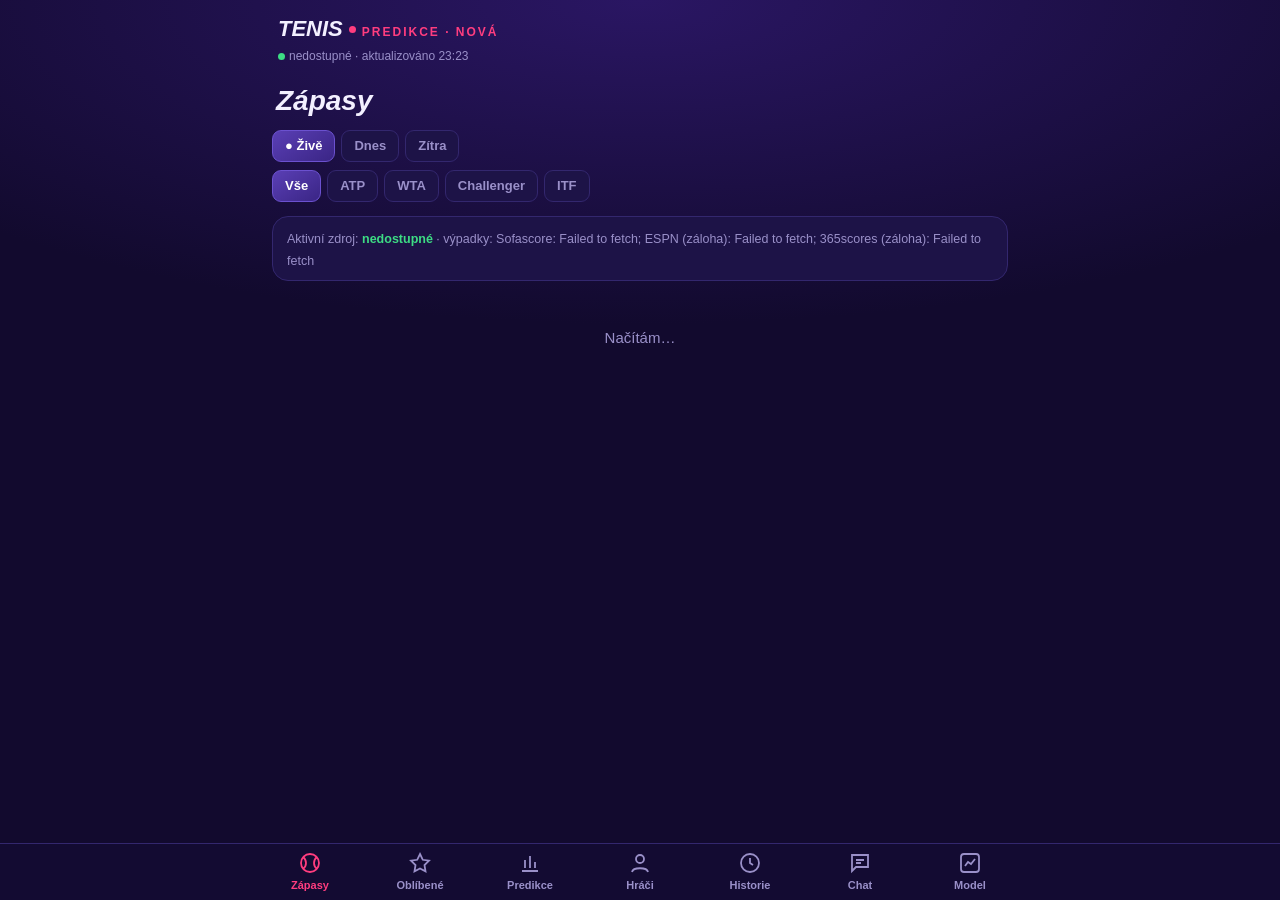
==== web/index.html @ 08052e1c "Elo od 1968, gradient boosting, čerstvá data s failoverem, noční workflow" ====
<!doctype html><html lang="cs"><head><meta charset="utf-8"><meta name="viewport" content="width=device-width,initial-scale=1,viewport-fit=cover">
<title>Tenis predikce · nová</title><meta name="theme-color" content="#120a2e"><link rel="manifest" href="manifest.json"><link rel="icon" href="icon.svg">
<link rel="stylesheet" href="style.css"></head><body>
<header class="top"><div class="brand"><b>TENIS</b><span class="dot"></span><span class="sub">PREDIKCE · NOVÁ</span></div><div class="upd" id="upd"><span class="g"></span>Načítám data…</div></header>
<main id="view"></main>
<nav class="bottom">
 <button data-v="zapasy" class="on"><svg viewBox="0 0 24 24"><circle cx="12" cy="12" r="9"/><path d="M5 6c4 3 4 9 0 12M19 6c-4 3-4 9 0 12"/></svg>Zápasy</button>
 <button data-v="oblibene"><svg viewBox="0 0 24 24"><path d="M12 3l2.8 5.8 6.2.9-4.5 4.4 1 6.2L12 17.4 6.5 20.3l1-6.2L3 9.7l6.2-.9z"/></svg>Oblíbené</button>
 <button data-v="predikce"><svg viewBox="0 0 24 24"><path d="M4 20h16M7 17V9M12 17V5M17 17v-6"/></svg>Predikce</button>
 <button data-v="hraci"><svg viewBox="0 0 24 24"><circle cx="12" cy="8" r="4"/><path d="M4 21c1-5 15-5 16 0"/></svg>Hráči</button>
 <button data-v="historie"><svg viewBox="0 0 24 24"><circle cx="12" cy="12" r="9"/><path d="M12 7v5l3 2"/></svg>Historie</button>
 <button data-v="chat"><svg viewBox="0 0 24 24"><path d="M4 4h16v12H8l-4 4z"/><path d="M8 9h8M8 12h5"/></svg>Chat</button>
 <button data-v="model"><svg viewBox="0 0 24 24"><rect x="3" y="3" width="18" height="18" rx="3"/><path d="M7 15l3-4 3 2 4-5"/></svg>Model</button>
</nav>
<script src="model.js"></script><script src="live.js"></script><script src="app.js"></script></body></html>
---- web/style.css ----
:root{--bg:#120a2e;--bg2:#1a1040;--card:#1d1347;--card2:#24185a;--line:#33276e;--txt:#f3f0ff;--mut:#9a90c9;--pink:#ff3d7f;--vio:#8f7cff;--grn:#3ddc84;--blue:#5b8cff;--hi:linear-gradient(145deg,#5a3fb5,#3a2585)}
*{box-sizing:border-box}html,body{margin:0;min-height:100vh;background:radial-gradient(120% 60% at 50% 0,#2a1663 0,var(--bg) 60%) fixed;color:var(--txt);font:15px/1.4 -apple-system,BlinkMacSystemFont,"Segoe UI",Roboto,sans-serif;color-scheme:dark}
button,input,select{font:inherit;color:inherit}
.top{padding:calc(env(safe-area-inset-top) + 14px) 18px 4px;max-width:760px;margin:auto}.brand b{font-style:italic;font-weight:900;font-size:22px}
.brand .dot{display:inline-block;width:7px;height:7px;border-radius:50%;background:var(--pink);margin:0 6px 3px}.brand .sub{color:var(--pink);font-weight:700;font-size:12px;letter-spacing:2px}
.upd{color:var(--mut);font-size:12px;margin-top:3px}.g{display:inline-block;width:7px;height:7px;border-radius:50%;background:var(--grn);margin-right:4px}
main{padding:0 0 92px;max-width:760px;margin:auto}h1{font-style:italic;font-weight:900;font-size:28px;margin:12px 16px 6px}
.card{margin:10px 12px;background:var(--card);border:1px solid var(--line);border-radius:16px;padding:14px;overflow:hidden}.card.hi{background:var(--hi);border-color:#6b51cf}
.card h3{margin:0 0 10px;font-size:13px;letter-spacing:1.5px;text-transform:uppercase;color:var(--mut)}.card.hi h3{color:#d9d0ff}
.filters{display:flex;gap:8px;padding:6px 12px;flex-wrap:wrap}.sel{flex:1;min-width:140px;background:var(--card);border:1px solid var(--line);border-radius:12px;padding:6px 10px}
.sel label{display:block;font-size:10px;letter-spacing:1.5px;color:var(--mut);font-weight:700;text-transform:uppercase}
.sel select,.sel input{width:100%;background:none;border:0;color:var(--txt);font-size:15px;padding:3px 0;outline:none;-webkit-appearance:none}.sel select option{background:var(--bg2)}
.seg{display:flex;gap:6px;padding:4px 12px;overflow-x:auto;scrollbar-width:none}.seg button{background:var(--card);border:1px solid var(--line);border-radius:9px;padding:6px 12px;color:var(--mut);font-weight:700;font-size:13px;white-space:nowrap;cursor:pointer}
.seg button.on{background:var(--hi);color:#fff;border-color:#6b51cf}
.prob{display:flex;align-items:center;gap:10px}.prob .pl{flex:1;font-weight:700;overflow:hidden;text-overflow:ellipsis;white-space:nowrap}.prob .pl.r{text-align:right}
.pct{font-weight:900;font-size:30px}.pct.a{color:var(--pink)}.pct.b{color:var(--vio)}.pct small{font-size:15px}
.split{display:flex;height:10px;border-radius:6px;overflow:hidden;margin:10px 0 4px;background:var(--vio)}.split i{background:var(--pink);display:block}
.mini{display:flex;align-items:center;gap:8px;font-size:12px;color:var(--mut)}.mini .t{flex:1;height:5px;border-radius:3px;background:var(--vio);overflow:hidden}.mini .t i{display:block;height:100%;background:var(--pink)}.mini b{color:var(--txt);font-weight:900;min-width:34px}
table{width:100%;border-collapse:collapse;font-size:13.5px}td,th{padding:6px 4px;border-bottom:1px solid var(--line);text-align:left}th{color:var(--mut);font-size:11px;letter-spacing:1px;text-transform:uppercase;font-weight:700}tr:last-child td{border-bottom:0}
.num{font-weight:900}.W{color:var(--grn);font-weight:900}.L{color:var(--pink);font-weight:900}.mut,small{color:var(--mut)}
.badge{display:inline-block;font-size:11px;font-weight:800;padding:3px 8px;border-radius:8px;background:var(--card2);color:var(--mut);margin-right:4px}
.badge.atp{background:#2b4aa0;color:#dbe5ff}.badge.wta{background:#8a2d6a;color:#ffd9ef}.badge.itf{background:#6a5520;color:#ffeab0}.badge.ch{background:#5b2c8f;color:#eadbff}
.badge.live{background:#173a35;color:var(--grn)}.badge.val{background:#173a35;color:var(--grn);border:1px solid var(--grn)}
.grp{margin:10px 12px;background:var(--card);border:1px solid var(--line);border-radius:16px;overflow:hidden}
.ghead{display:flex;justify-content:space-between;align-items:center;padding:9px 14px;background:var(--card2);font-weight:700;font-size:13px}
.m{padding:11px 14px;border-top:1px solid var(--line);cursor:pointer}.m:first-of-type{border-top:0}.m:hover{background:#ffffff06}
.row{display:flex;align-items:center;gap:8px}.nm{flex:1;white-space:nowrap;overflow:hidden;text-overflow:ellipsis}.nm.w{font-weight:800}
.sc{display:flex;gap:3px}.sc span{min-width:20px;text-align:center;font-weight:800;color:var(--mut)}.sc span.cur{color:var(--grn);background:#173a35;border-radius:5px}.sc span.pt{color:#ffd36b}
.srv{width:8px;height:8px;border-radius:50%;background:#ffd36b;display:inline-block;visibility:hidden}.srv.on{visibility:visible}
.star{background:none;border:0;font-size:18px;color:var(--mut);cursor:pointer;padding:0 4px}.star.on{color:#ffc84a}
.odds{display:flex;gap:6px;align-items:center;margin-top:6px;font-size:12px;color:var(--mut)}.ob{background:#14102f;border:1px solid var(--line);border-radius:8px;padding:3px 10px;font-weight:800;color:var(--txt)}.ob.val{border-color:var(--grn);color:var(--grn)}
.grid{display:grid;grid-template-columns:repeat(2,1fr);gap:8px}.kpi{background:var(--card2);border:1px solid var(--line);border-radius:12px;padding:10px}.kpi b{display:block;font-size:22px;font-weight:900}.kpi small{font-size:11px;letter-spacing:1px;text-transform:uppercase}
.empty{color:var(--mut);text-align:center;padding:36px 20px}.btn{background:var(--hi);border:1px solid #6b51cf;border-radius:9px;padding:8px 14px;font-weight:800;cursor:pointer}
.chat{display:flex;flex-direction:column;gap:8px}.msg{padding:9px 12px;border-radius:14px;max-width:85%;white-space:pre-wrap}.msg.u{align-self:flex-end;background:var(--hi)}.msg.b{background:var(--card2);border:1px solid var(--line)}
.chatin{display:flex;gap:8px;padding:0 12px}.chatin input{flex:1;background:var(--card);border:1px solid var(--line);border-radius:12px;padding:10px;color:var(--txt)}
nav.bottom{position:fixed;bottom:0;left:0;right:0;display:flex;justify-content:center;background:#140c33ee;backdrop-filter:blur(10px);border-top:1px solid var(--line);padding:6px 0 calc(env(safe-area-inset-bottom) + 6px);z-index:5}
nav.bottom button{flex:1;max-width:110px;background:none;border:0;color:var(--mut);font-size:11px;font-weight:600;display:flex;flex-direction:column;align-items:center;gap:3px;cursor:pointer}
nav.bottom svg{width:24px;height:24px;fill:none;stroke:currentColor;stroke-width:1.8}nav.bottom button.on{color:var(--pink)}
.cal{display:flex;align-items:flex-end;gap:4px;height:120px;border-bottom:1px solid var(--line)}.cal div{flex:1;position:relative;height:100%}.cal i,.cal u{position:absolute;bottom:0;left:15%;width:35%;background:var(--vio);border-radius:4px 4px 0 0}.cal u{left:50%;background:var(--pink);text-decoration:none}
@media(min-width:800px){.grid{grid-template-columns:repeat(4,1fr)}}
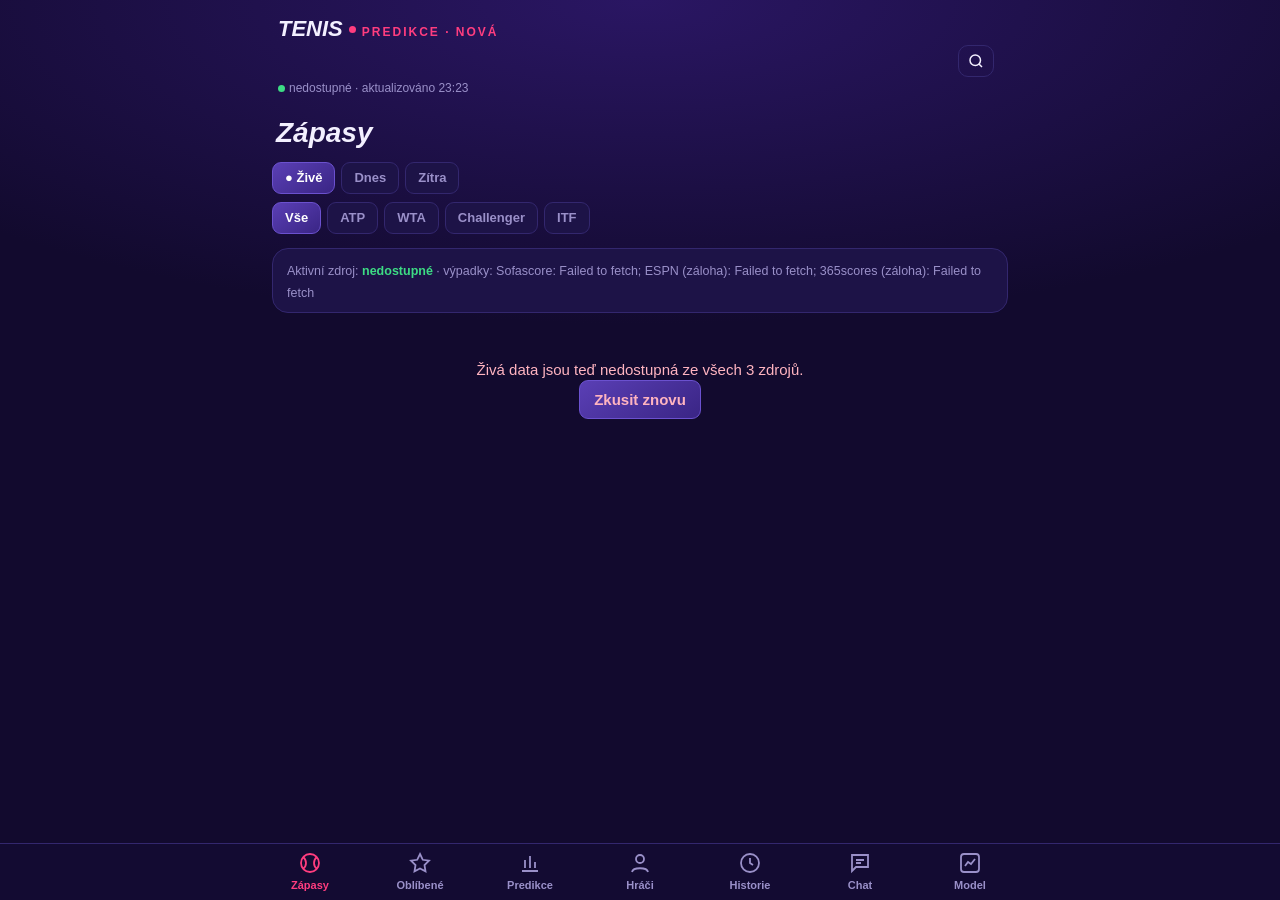
==== commit bfdc6e68: "XGBoost (20 vstupů) v prohlížeči, líné načítání dat, graf průběhu bod po bodu, timeline gamů, statis" ====
--- a/web/index.html
+++ b/web/index.html
@@ -1,15 +1,15 @@
 <!doctype html><html lang="cs"><head><meta charset="utf-8"><meta name="viewport" content="width=device-width,initial-scale=1,viewport-fit=cover">
 <title>Tenis predikce · nová</title><meta name="theme-color" content="#120a2e"><link rel="manifest" href="manifest.json"><link rel="icon" href="icon.svg">
-<link rel="stylesheet" href="style.css"></head><body>
-<header class="top"><div class="brand"><b>TENIS</b><span class="dot"></span><span class="sub">PREDIKCE · NOVÁ</span></div><div class="upd" id="upd"><span class="g"></span>Načítám data…</div></header>
-<main id="view"></main>
-<nav class="bottom">
- <button data-v="zapasy" class="on"><svg viewBox="0 0 24 24"><circle cx="12" cy="12" r="9"/><path d="M5 6c4 3 4 9 0 12M19 6c-4 3-4 9 0 12"/></svg>Zápasy</button>
- <button data-v="oblibene"><svg viewBox="0 0 24 24"><path d="M12 3l2.8 5.8 6.2.9-4.5 4.4 1 6.2L12 17.4 6.5 20.3l1-6.2L3 9.7l6.2-.9z"/></svg>Oblíbené</button>
- <button data-v="predikce"><svg viewBox="0 0 24 24"><path d="M4 20h16M7 17V9M12 17V5M17 17v-6"/></svg>Predikce</button>
- <button data-v="hraci"><svg viewBox="0 0 24 24"><circle cx="12" cy="8" r="4"/><path d="M4 21c1-5 15-5 16 0"/></svg>Hráči</button>
- <button data-v="historie"><svg viewBox="0 0 24 24"><circle cx="12" cy="12" r="9"/><path d="M12 7v5l3 2"/></svg>Historie</button>
- <button data-v="chat"><svg viewBox="0 0 24 24"><path d="M4 4h16v12H8l-4 4z"/><path d="M8 9h8M8 12h5"/></svg>Chat</button>
- <button data-v="model"><svg viewBox="0 0 24 24"><rect x="3" y="3" width="18" height="18" rx="3"/><path d="M7 15l3-4 3 2 4-5"/></svg>Model</button>
+<link rel="preload" href="data/atp.json" as="fetch" crossorigin><link rel="preload" href="data/wta.json" as="fetch" crossorigin><link rel="preconnect" href="https://api.sofascore1.com" crossorigin><link rel="stylesheet" href="style.css"></head><body>
+<header class="top"><div class="brand"><b>TENIS</b><span class="dot"></span><span class="sub">PREDIKCE · NOVÁ</span></div><button class="sbtn" data-search="1" aria-label="Hledat (klávesa /)" title="Hledat (/)"><svg viewBox="0 0 24 24" aria-hidden="true"><circle cx="11" cy="11" r="7"/><path d="M20 20l-4-4"/></svg></button><div class="upd" id="upd" role="status" aria-live="polite"><span class="g"></span>Načítám data…</div></header>
+<a class="skip" href="#view">Přeskočit na obsah</a><main id="view" tabindex="-1"></main>
+<nav class="bottom" aria-label="Hlavní navigace">
+ <button data-v="zapasy" class="on"><svg viewBox="0 0 24 24" aria-hidden="true"><circle cx="12" cy="12" r="9"/><path d="M5 6c4 3 4 9 0 12M19 6c-4 3-4 9 0 12"/></svg>Zápasy</button>
+ <button data-v="oblibene"><svg viewBox="0 0 24 24" aria-hidden="true"><path d="M12 3l2.8 5.8 6.2.9-4.5 4.4 1 6.2L12 17.4 6.5 20.3l1-6.2L3 9.7l6.2-.9z"/></svg>Oblíbené</button>
+ <button data-v="predikce"><svg viewBox="0 0 24 24" aria-hidden="true"><path d="M4 20h16M7 17V9M12 17V5M17 17v-6"/></svg>Predikce</button>
+ <button data-v="hraci"><svg viewBox="0 0 24 24" aria-hidden="true"><circle cx="12" cy="8" r="4"/><path d="M4 21c1-5 15-5 16 0"/></svg>Hráči</button>
+ <button data-v="historie"><svg viewBox="0 0 24 24" aria-hidden="true"><circle cx="12" cy="12" r="9"/><path d="M12 7v5l3 2"/></svg>Historie</button>
+ <button data-v="chat"><svg viewBox="0 0 24 24" aria-hidden="true"><path d="M4 4h16v12H8l-4 4z"/><path d="M8 9h8M8 12h5"/></svg>Chat</button>
+ <button data-v="model"><svg viewBox="0 0 24 24" aria-hidden="true"><rect x="3" y="3" width="18" height="18" rx="3"/><path d="M7 15l3-4 3 2 4-5"/></svg>Model</button>
 </nav>
 <script src="model.js"></script><script src="live.js"></script><script src="app.js"></script></body></html>
--- a/web/style.css
+++ b/web/style.css
@@ -38,3 +38,28 @@
 nav.bottom svg{width:24px;height:24px;fill:none;stroke:currentColor;stroke-width:1.8}nav.bottom button.on{color:var(--pink)}
 .cal{display:flex;align-items:flex-end;gap:4px;height:120px;border-bottom:1px solid var(--line)}.cal div{flex:1;position:relative;height:100%}.cal i,.cal u{position:absolute;bottom:0;left:15%;width:35%;background:var(--vio);border-radius:4px 4px 0 0}.cal u{left:50%;background:var(--pink);text-decoration:none}
 @media(min-width:800px){.grid{grid-template-columns:repeat(4,1fr)}}
+
+/* --- polish --- */
+.sbtn{background:none;border:1px solid var(--line);border-radius:10px;color:var(--txt);width:36px;height:32px;display:grid;place-items:center;cursor:pointer;margin-left:auto;margin-right:8px}
+.sbtn svg{width:18px;height:18px;fill:none;stroke:currentColor;stroke-width:2}
+.skip{position:absolute;left:-999px;top:0}.skip:focus{left:8px;z-index:9;background:var(--hi);padding:6px 10px;border-radius:8px}
+:focus-visible{outline:2px solid var(--pink);outline-offset:2px;border-radius:6px}
+.m{transition:background .2s}.m.open{border-color:#6b51cf}
+.skel{height:12px;border-radius:6px;margin:8px 0;background:linear-gradient(90deg,#ffffff10 25%,#ffffff22 50%,#ffffff10 75%);background-size:200% 100%;animation:sh 1.2s infinite linear}
+.skel-card{pointer-events:none}@keyframes sh{to{background-position:-200% 0}}
+.empty.err{color:#ffb4c0}.empty.sm{padding:14px}
+.spark{width:64px;height:18px;margin-left:8px;vertical-align:middle}.spark path{fill:none;stroke:var(--pink);stroke-width:1.6}
+.chart{margin:4px 0}.chart svg{width:100%;height:150px;display:block;background:#ffffff06;border-radius:10px}
+.chart .ln{fill:none;stroke:var(--pink);stroke-width:2;vector-effect:non-scaling-stroke}.chart .area{fill:#ff4fa31a}.chart .mid{stroke:#ffffff30;stroke-dasharray:4 4;vector-effect:non-scaling-stroke}
+.chart .sl{stroke:#ffffff25;vector-effect:non-scaling-stroke}.chart .st{fill:var(--mut);font-size:10px}.chart circle.break{fill:#ffd166}.chart circle.set{fill:#7cf2b0}
+.chart figcaption{display:flex;justify-content:space-between;font-size:11px;color:var(--mut);margin-top:4px}
+.tl{margin-top:10px;display:flex;flex-direction:column;gap:6px}.tlr{display:flex;flex-wrap:wrap;gap:4px;align-items:center}.tlr>b{width:22px;color:var(--mut);font-size:12px}
+.gm{font-size:12px;padding:3px 6px;border-radius:7px;background:#ffffff0d;border:1px solid var(--line);display:inline-flex;align-items:center;gap:4px;font-variant-numeric:tabular-nums}
+.gm.h{border-color:#8f7bff66}.gm.a{border-color:#ff4fa366}.gm.cur{border-style:dashed}.gm.brk{background:#ffd16622}.gm em,.bk{color:#ffd166;font-style:normal;font-weight:800}
+.gm i{width:6px;height:6px;border-radius:50%;background:transparent}.gm i.sh{background:#8f7bff}.gm i.sa{background:#ff4fa3}
+.stt{width:100%}.stt td{text-align:center;font-variant-numeric:tabular-nums}.stt td:first-child,.stt td:last-child{width:22%}.stt .lead{font-weight:800;color:var(--txt)}
+.sbar{display:flex;height:4px;border-radius:3px;overflow:hidden;background:#ffffff10;margin-top:3px}.sbar i{background:#8f7bff}.sbar u{background:#ff4fa3;margin-left:auto}
+.vs{display:flex;align-items:center;gap:10px;justify-content:center;margin:12px 0 4px;flex-wrap:wrap}.vs span{color:var(--mut)}
+.ph{width:44px;height:44px;border-radius:50%;object-fit:cover;background:#ffffff14;border:1px solid var(--line)}.ph.i{display:grid;place-items:center;font-weight:800}
+.fl{margin-right:5px}.btn.on{background:#1e6b4a;border-color:#2fbf7f}
+@media (prefers-reduced-motion:reduce){*{animation:none!important;transition:none!important}}
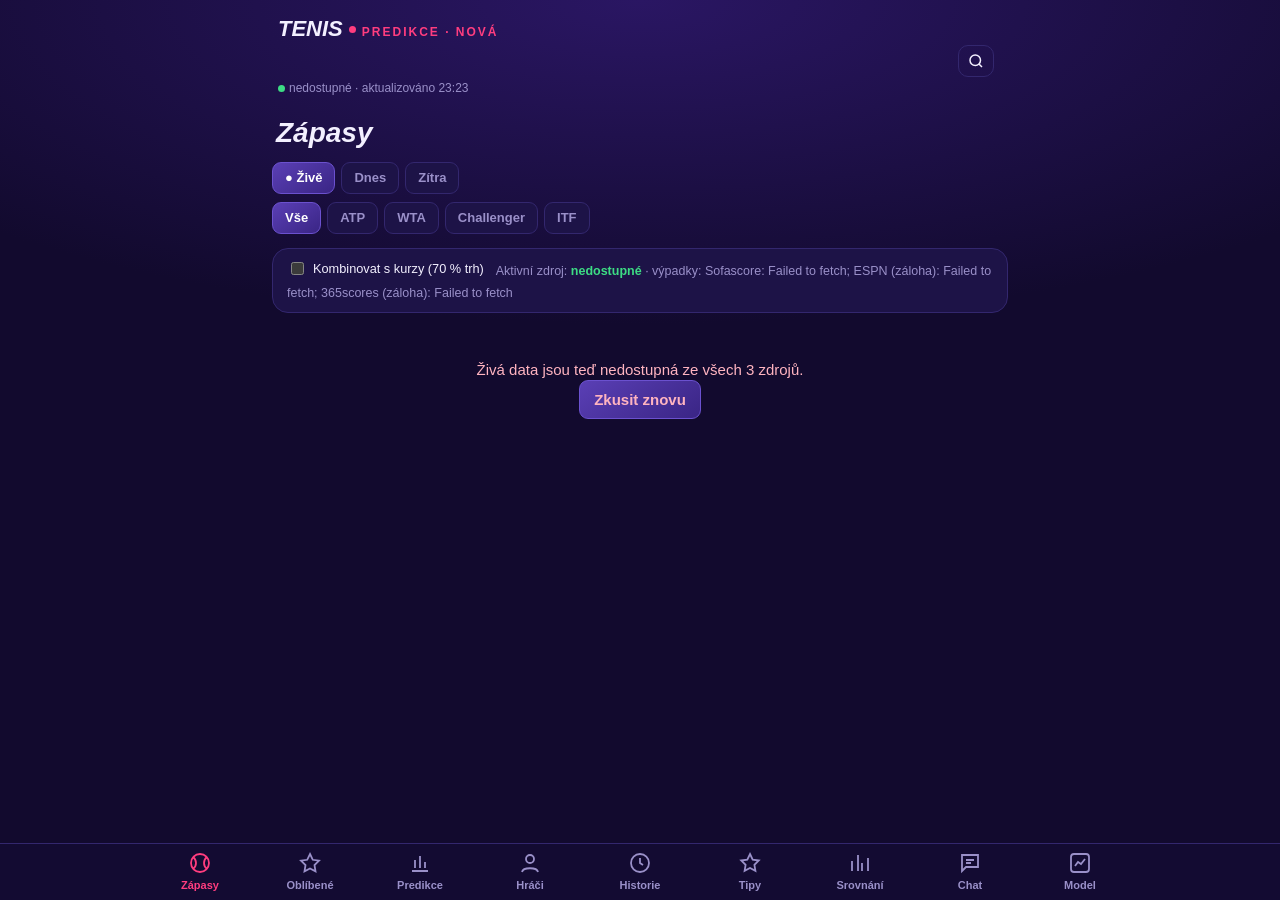
==== commit bf6ceab0: "In-play ML korekce (LR), prior z žebříčku, blend s kurzy + backtest, auto-log a kalibrace, Tipy dne," ====
--- a/web/index.html
+++ b/web/index.html
@@ -9,6 +9,8 @@
  <button data-v="predikce"><svg viewBox="0 0 24 24" aria-hidden="true"><path d="M4 20h16M7 17V9M12 17V5M17 17v-6"/></svg>Predikce</button>
  <button data-v="hraci"><svg viewBox="0 0 24 24" aria-hidden="true"><circle cx="12" cy="8" r="4"/><path d="M4 21c1-5 15-5 16 0"/></svg>Hráči</button>
  <button data-v="historie"><svg viewBox="0 0 24 24" aria-hidden="true"><circle cx="12" cy="12" r="9"/><path d="M12 7v5l3 2"/></svg>Historie</button>
+ <button data-v="tipy"><svg viewBox="0 0 24 24" aria-hidden="true"><path d="M12 3l2.7 5.6 6.1.9-4.4 4.3 1 6.1L12 17l-5.4 2.9 1-6.1-4.4-4.3 6.1-.9z"/></svg>Tipy</button>
+ <button data-v="srovnani"><svg viewBox="0 0 24 24" aria-hidden="true"><path d="M4 20V10M10 20V4M14 20v-8M20 20V7"/></svg>Srovnání</button>
  <button data-v="chat"><svg viewBox="0 0 24 24" aria-hidden="true"><path d="M4 4h16v12H8l-4 4z"/><path d="M8 9h8M8 12h5"/></svg>Chat</button>
  <button data-v="model"><svg viewBox="0 0 24 24" aria-hidden="true"><rect x="3" y="3" width="18" height="18" rx="3"/><path d="M7 15l3-4 3 2 4-5"/></svg>Model</button>
 </nav>
--- a/web/style.css
+++ b/web/style.css
@@ -63,3 +63,13 @@
 .ph{width:44px;height:44px;border-radius:50%;object-fit:cover;background:#ffffff14;border:1px solid var(--line)}.ph.i{display:grid;place-items:center;font-weight:800}
 .fl{margin-right:5px}.btn.on{background:#1e6b4a;border-color:#2fbf7f}
 @media (prefers-reduced-motion:reduce){*{animation:none!important;transition:none!important}}
+
+.tog{display:inline-flex;gap:6px;align-items:center;margin-right:12px;font-size:.85rem;cursor:pointer}
+.calwrap{display:grid;grid-template-columns:repeat(auto-fit,minmax(240px,1fr));gap:12px;margin:10px 0}
+.cal{margin:0}.cal svg{width:100%;height:auto;background:rgba(255,255,255,.03);border-radius:10px}.cal circle{fill:var(--pink);opacity:.85}
+.cal .g{stroke:rgba(255,255,255,.25);stroke-dasharray:4 4;fill:none}.cal .ln,.cal .la,.cal .lb{fill:none;stroke-width:2.5}.cal .ln{stroke:var(--grn)}.cal .la{stroke:var(--pink)}.cal .lb{stroke:var(--vio)}
+.cal figcaption{font-size:.75rem;opacity:.75;margin-top:4px}.a{color:var(--pink)}.b{color:var(--vio)}
+.cbar{display:grid;grid-template-columns:56px 1fr 56px;gap:8px;align-items:center;margin:8px 0}.cbar small{grid-column:1/-1;text-align:center;opacity:.7;margin-top:-6px;order:-1}
+.cbar span:last-of-type{text-align:right}.cb{display:flex;height:10px;border-radius:6px;overflow:hidden;background:rgba(255,255,255,.06)}.cb .a{background:var(--pink)}.cb .b{background:var(--vio)}
+.cleg{display:flex;justify-content:space-between;font-weight:600}.srow{margin:6px 0 12px}
+nav.bottom{justify-content:flex-start;overflow-x:auto;scrollbar-width:none}nav.bottom button{min-width:62px;flex-shrink:0}@media(min-width:900px){nav.bottom{justify-content:center}}
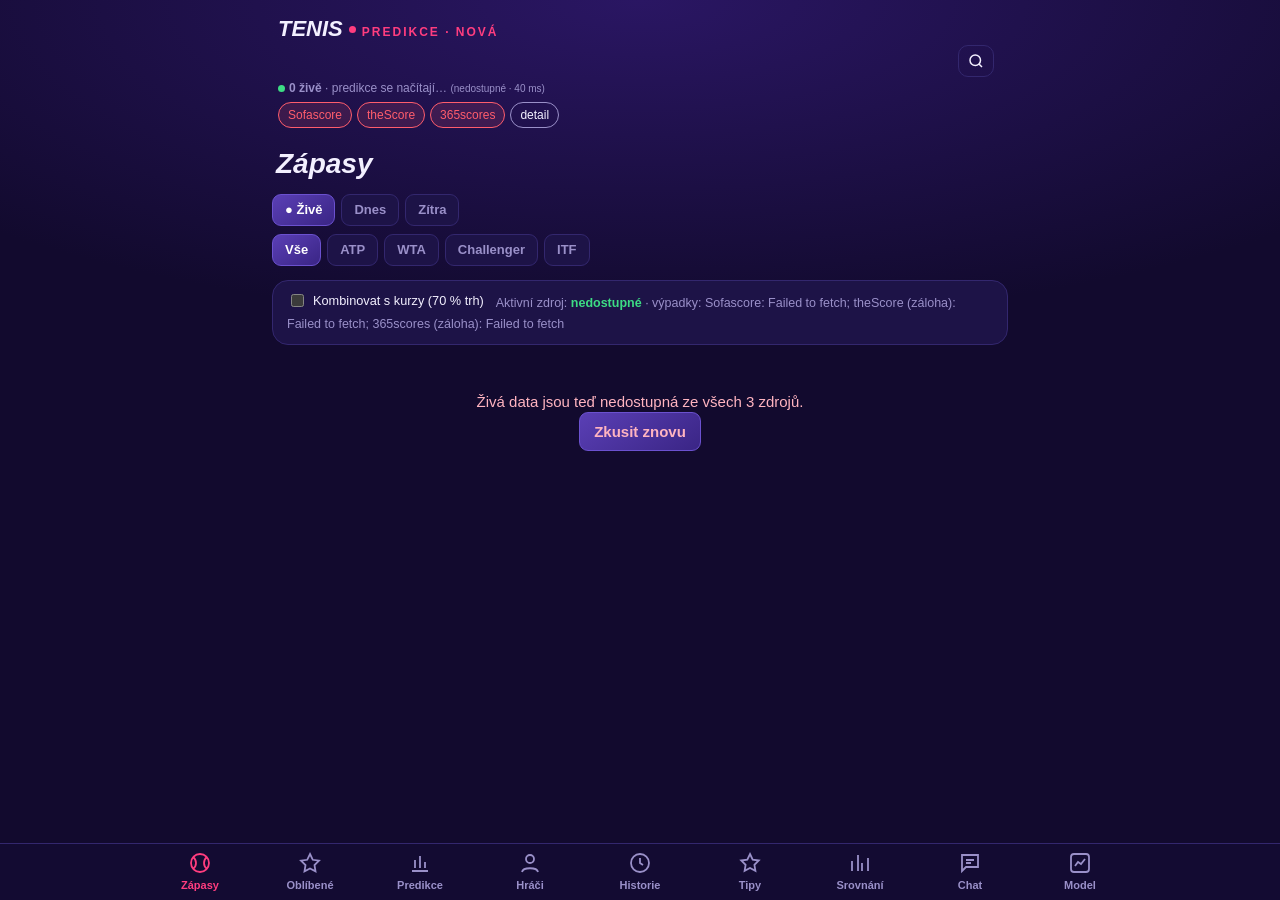
==== commit 4f034488: "Živé skóre: všechny zdroje paralelně se stavovými čipy + detail, plynulé nahrazení výpadku zálohou, " ====
--- a/web/index.html
+++ b/web/index.html
@@ -1,6 +1,6 @@
 <!doctype html><html lang="cs"><head><meta charset="utf-8"><meta name="viewport" content="width=device-width,initial-scale=1,viewport-fit=cover">
 <title>Tenis predikce · nová</title><meta name="theme-color" content="#120a2e"><link rel="manifest" href="manifest.json"><link rel="icon" href="icon.svg">
-<link rel="preload" href="data/atp.json" as="fetch" crossorigin><link rel="preload" href="data/wta.json" as="fetch" crossorigin><link rel="preconnect" href="https://api.sofascore1.com" crossorigin><link rel="stylesheet" href="style.css"></head><body>
+<link rel="preconnect" href="https://api.sofascore1.com" crossorigin><link rel="preconnect" href="https://api.thescore.com" crossorigin><link rel="preconnect" href="https://webws.365scores.com" crossorigin><link rel="dns-prefetch" href="https://api.sofascore1.com"><link rel="stylesheet" href="style.css"></head><body>
 <header class="top"><div class="brand"><b>TENIS</b><span class="dot"></span><span class="sub">PREDIKCE · NOVÁ</span></div><button class="sbtn" data-search="1" aria-label="Hledat (klávesa /)" title="Hledat (/)"><svg viewBox="0 0 24 24" aria-hidden="true"><circle cx="11" cy="11" r="7"/><path d="M20 20l-4-4"/></svg></button><div class="upd" id="upd" role="status" aria-live="polite"><span class="g"></span>Načítám data…</div></header>
 <a class="skip" href="#view">Přeskočit na obsah</a><main id="view" tabindex="-1"></main>
 <nav class="bottom" aria-label="Hlavní navigace">
--- a/web/style.css
+++ b/web/style.css
@@ -73,3 +73,7 @@
 .cbar span:last-of-type{text-align:right}.cb{display:flex;height:10px;border-radius:6px;overflow:hidden;background:rgba(255,255,255,.06)}.cb .a{background:var(--pink)}.cb .b{background:var(--vio)}
 .cleg{display:flex;justify-content:space-between;font-weight:600}.srow{margin:6px 0 12px}
 nav.bottom{justify-content:flex-start;overflow-x:auto;scrollbar-width:none}nav.bottom button{min-width:62px;flex-shrink:0}@media(min-width:900px){nav.bottom{justify-content:center}}
+.gm{margin-top:6px;font-size:.82rem;padding:5px 9px;border-radius:8px;background:rgba(255,255,255,.05)}.gm.bp{background:rgba(255,60,120,.18);border:1px solid var(--pink)}.gm.tb{background:rgba(140,110,255,.15)}.bpb{background:var(--pink);color:#fff;margin-left:4px}.gmd .gm{font-size:.95rem}
+.gm{display:block!important}.gm small{display:inline}.gmd .gm br+small{display:block;margin-top:4px}
+
+.chips{display:flex;flex-wrap:wrap;gap:5px;margin-top:5px}.chip{font:600 11px/1 inherit;font-family:inherit;padding:4px 9px;border-radius:999px;border:1px solid;background:transparent;cursor:default}button.chip{cursor:pointer}.c-green{color:var(--grn);border-color:var(--grn);background:color-mix(in srgb,var(--grn) 14%,transparent)}.c-yellow{color:#f5c542;border-color:#f5c542;background:#f5c54222}.c-red{color:#ff5d6c;border-color:#ff5d6c;background:#ff5d6c22}.c-grey{color:#7d7896;border-color:#7d7896}.c-det{color:var(--txt);border-color:var(--mut)}.srcdet{margin-top:6px;display:grid;gap:4px;font-size:11px}.srcdet .chip{padding:2px 7px}.srcl{color:var(--mut)}
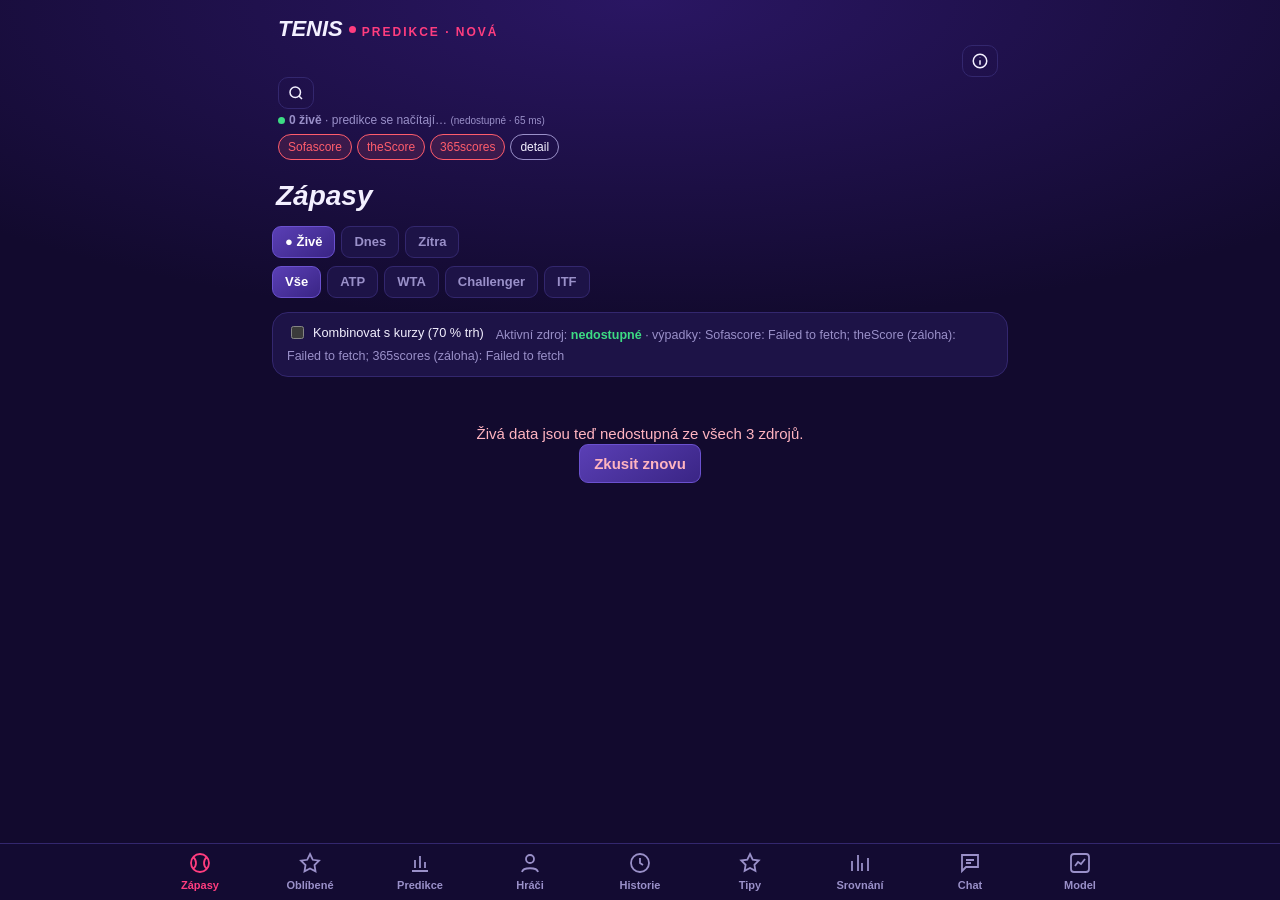
==== commit 7eb8c531: "Sekce Model: model_info.json z artefaktů buildu (metriky, kalibrace, důležitost vstupů, úspěšnost 7/" ====
--- a/web/index.html
+++ b/web/index.html
@@ -1,7 +1,7 @@
 <!doctype html><html lang="cs"><head><meta charset="utf-8"><meta name="viewport" content="width=device-width,initial-scale=1,viewport-fit=cover">
 <title>Tenis predikce · nová</title><meta name="theme-color" content="#120a2e"><link rel="manifest" href="manifest.json"><link rel="icon" href="icon.svg">
 <link rel="preconnect" href="https://api.sofascore1.com" crossorigin><link rel="preconnect" href="https://api.thescore.com" crossorigin><link rel="preconnect" href="https://webws.365scores.com" crossorigin><link rel="dns-prefetch" href="https://api.sofascore1.com"><link rel="stylesheet" href="style.css"></head><body>
-<header class="top"><div class="brand"><b>TENIS</b><span class="dot"></span><span class="sub">PREDIKCE · NOVÁ</span></div><button class="sbtn" data-search="1" aria-label="Hledat (klávesa /)" title="Hledat (/)"><svg viewBox="0 0 24 24" aria-hidden="true"><circle cx="11" cy="11" r="7"/><path d="M20 20l-4-4"/></svg></button><div class="upd" id="upd" role="status" aria-live="polite"><span class="g"></span>Načítám data…</div></header>
+<header class="top"><div class="brand"><b>TENIS</b><span class="dot"></span><span class="sub">PREDIKCE · NOVÁ</span></div><button class="sbtn ibtn" data-v="model" aria-label="O modelu" title="Model"><svg viewBox="0 0 24 24" aria-hidden="true"><circle cx="12" cy="12" r="9"/><path d="M12 11v6M12 7.5v.5"/></svg></button><button class="sbtn" data-search="1" aria-label="Hledat (klávesa /)" title="Hledat (/)"><svg viewBox="0 0 24 24" aria-hidden="true"><circle cx="11" cy="11" r="7"/><path d="M20 20l-4-4"/></svg></button><div class="upd" id="upd" role="status" aria-live="polite"><span class="g"></span>Načítám data…</div></header>
 <a class="skip" href="#view">Přeskočit na obsah</a><main id="view" tabindex="-1"></main>
 <nav class="bottom" aria-label="Hlavní navigace">
  <button data-v="zapasy" class="on"><svg viewBox="0 0 24 24" aria-hidden="true"><circle cx="12" cy="12" r="9"/><path d="M5 6c4 3 4 9 0 12M19 6c-4 3-4 9 0 12"/></svg>Zápasy</button>
--- a/web/style.css
+++ b/web/style.css
@@ -77,3 +77,5 @@
 .gm{display:block!important}.gm small{display:inline}.gmd .gm br+small{display:block;margin-top:4px}
 
 .chips{display:flex;flex-wrap:wrap;gap:5px;margin-top:5px}.chip{font:600 11px/1 inherit;font-family:inherit;padding:4px 9px;border-radius:999px;border:1px solid;background:transparent;cursor:default}button.chip{cursor:pointer}.c-green{color:var(--grn);border-color:var(--grn);background:color-mix(in srgb,var(--grn) 14%,transparent)}.c-yellow{color:#f5c542;border-color:#f5c542;background:#f5c54222}.c-red{color:#ff5d6c;border-color:#ff5d6c;background:#ff5d6c22}.c-grey{color:#7d7896;border-color:#7d7896}.c-det{color:var(--txt);border-color:var(--mut)}.srcdet{margin-top:6px;display:grid;gap:4px;font-size:11px}.srcdet .chip{padding:2px 7px}.srcl{color:var(--mut)}
+.ibar{display:grid;grid-template-columns:118px 1fr 48px;align-items:center;gap:8px;font-size:12px;margin:5px 0}.ibar span{color:var(--mut);white-space:nowrap;overflow:hidden;text-overflow:ellipsis}.ibar i{display:block;height:9px;border-radius:5px;background:linear-gradient(90deg,var(--vio),var(--pink))}.ibar b{text-align:right;font-variant-numeric:tabular-nums}
+.ibtn{margin-right:4px}.ibtn+.sbtn{margin-left:0}
